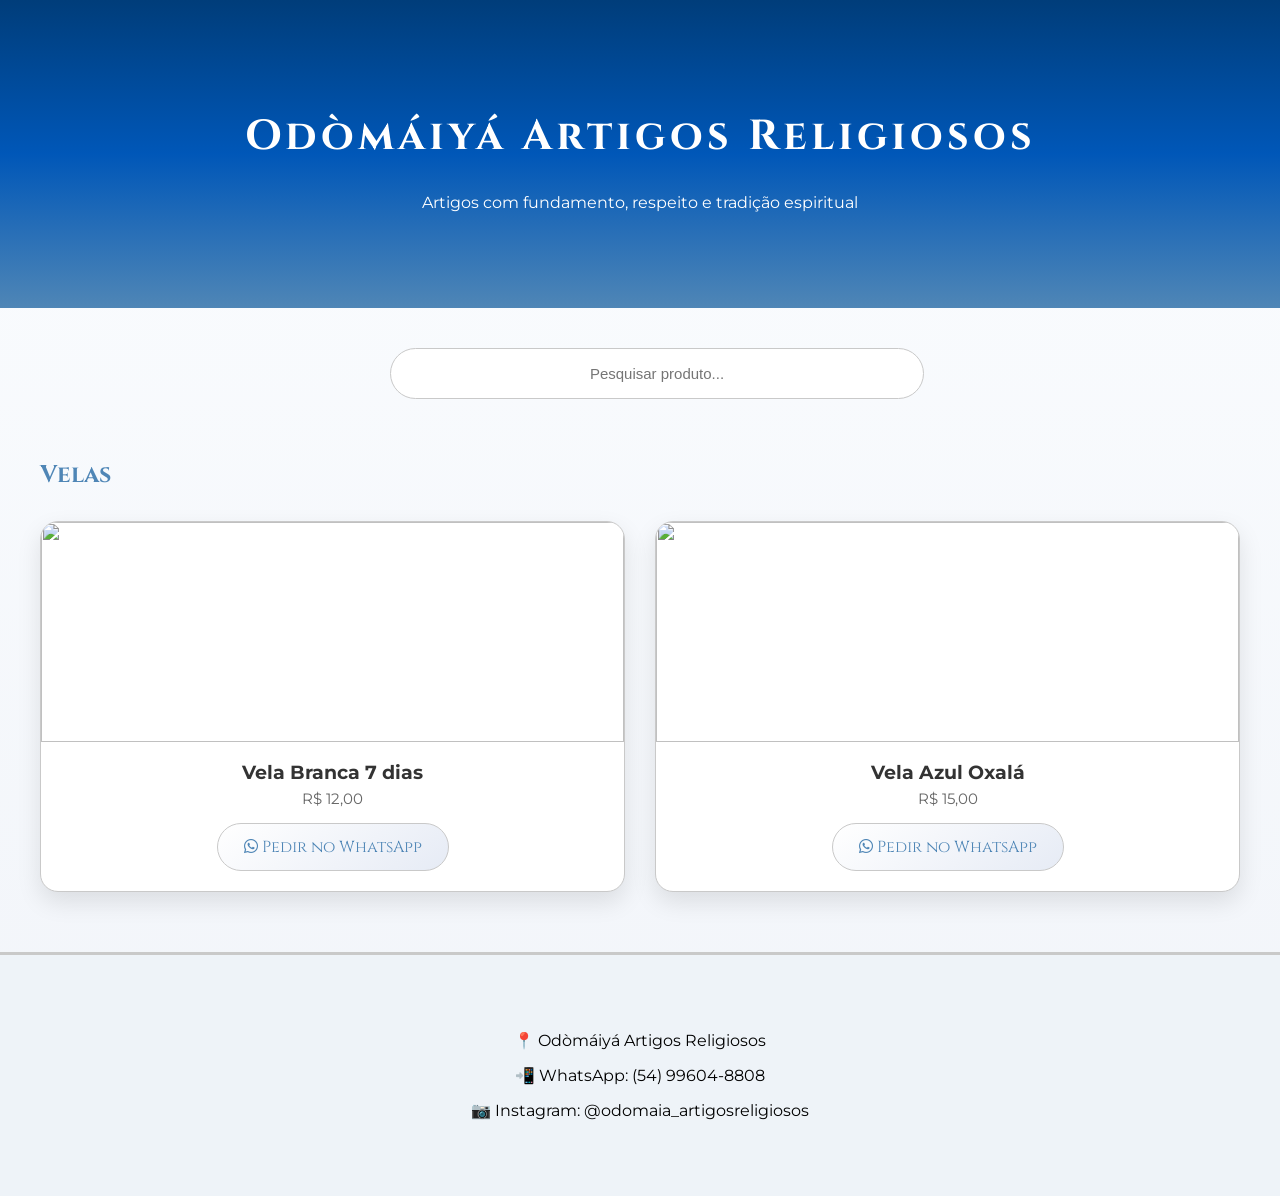
==== loja.html @ 16936fca "Create loja.html" ====
<!DOCTYPE html>
<html lang="pt-BR">
<head>
<meta charset="UTF-8">
<title>Odòmáiyá Artigos Religiosos</title>
<meta name="viewport" content="width=device-width, initial-scale=1.0">

<link href="https://fonts.googleapis.com/css2?family=Cinzel:wght@600;800&family=Montserrat:wght@300;400&display=swap" rel="stylesheet">
<link rel="stylesheet" href="https://cdnjs.cloudflare.com/ajax/libs/font-awesome/6.5.0/css/all.min.css">

<style>
:root{
--azul-bic:#0057b8;
--azul:#4f86b6;
--prata:#c9c9c9;
}

body{
margin:0;
font-family:'Montserrat',sans-serif;
background:linear-gradient(180deg,#fbfdff,#f1f4f9);
}

.topo{
background:linear-gradient(180deg,#003d7a,#0057b8,#4f86b6);
color:#fff;
text-align:center;
padding:80px 20px;
}

.topo h1{
font-family:'Cinzel',serif;
letter-spacing:4px;
font-size:42px;
}

.busca{
max-width:500px;
margin:40px auto;
padding:0 20px;
}

.busca input{
width:100%;
padding:16px;
border-radius:40px;
border:1px solid var(--prata);
text-align:center;
font-size:15px;
color:var(--azul);
}

.categoria{
max-width:1200px;
margin:60px auto;
padding:0 20px;
}

.categoria h2{
font-family:'Cinzel',serif;
color:var(--azul);
margin-bottom:30px;
}

.grid{
display:grid;
grid-template-columns:repeat(auto-fit,minmax(250px,1fr));
gap:30px;
}

.produto{
background:#fff;
border:1px solid var(--prata);
box-shadow:0 10px 25px rgba(0,0,0,.1);
border-radius:18px;
overflow:hidden;
text-align:center;
padding-bottom:20px;
}

.produto img{
width:100%;
height:220px;
object-fit:cover;
}

.produto h3{
margin:15px 10px 5px;
color:#333;
}

.produto span{
color:#666;
font-size:15px;
}

.produto a{
display:inline-block;
margin-top:15px;
padding:12px 26px;
border-radius:40px;
border:1px solid var(--prata);
background:linear-gradient(145deg,#fff,#e6ebf5);
color:var(--azul);
text-decoration:none;
font-family:'Cinzel',serif;
transition:.3s;
}

.produto a:hover{
background:linear-gradient(135deg,var(--azul-bic),var(--azul));
color:#fff;
}

.rodape{
text-align:center;
padding:60px 20px;
background:#eef3f8;
border-top:3px solid var(--prata);
}
</style>
</head>
<body>

<div class="topo">
<h1>Odòmáiyá Artigos Religiosos</h1>
<p>Artigos com fundamento, respeito e tradição espiritual</p>
</div>

<div class="busca">
<input type="text" id="busca" placeholder="Pesquisar produto..." onkeyup="filtrar()">
</div>

<!-- CATEGORIA -->
<div class="categoria">
<h2>Velas</h2>
<div class="grid">

<div class="produto">
<img src="vela.jpg">
<h3>Vela Branca 7 dias</h3>
<span>R$ 12,00</span><br>
<a href="https://wa.me/5554996048808?text=Olá,%20quero%20comprar%20a%20Vela%20Branca%207%20dias" target="_blank">
<i class="fab fa-whatsapp"></i> Pedir no WhatsApp
</a>
</div>

<div class="produto">
<img src="vela2.jpg">
<h3>Vela Azul Oxalá</h3>
<span>R$ 15,00</span><br>
<a href="https://wa.me/5554996048808?text=Olá,%20quero%20comprar%20a%20Vela%20Azul%20de%20Oxalá" target="_blank">
<i class="fab fa-whatsapp"></i> Pedir no WhatsApp
</a>
</div>

</div>
</div>

<!-- RODAPÉ -->
<div class="rodape">
<p>📍 Odòmáiyá Artigos Religiosos</p>
<p>📲 WhatsApp: (54) 99604-8808</p>
<p>📷 Instagram: @odomaia_artigosreligiosos</p>
</div>

<script>
function filtrar(){
let termo = document.getElementById("busca").value.toLowerCase();
document.querySelectorAll(".produto").forEach(prod=>{
prod.style.display = prod.innerText.toLowerCase().includes(termo) ? "block" : "none";
});
}
</script>

</body>
</html>
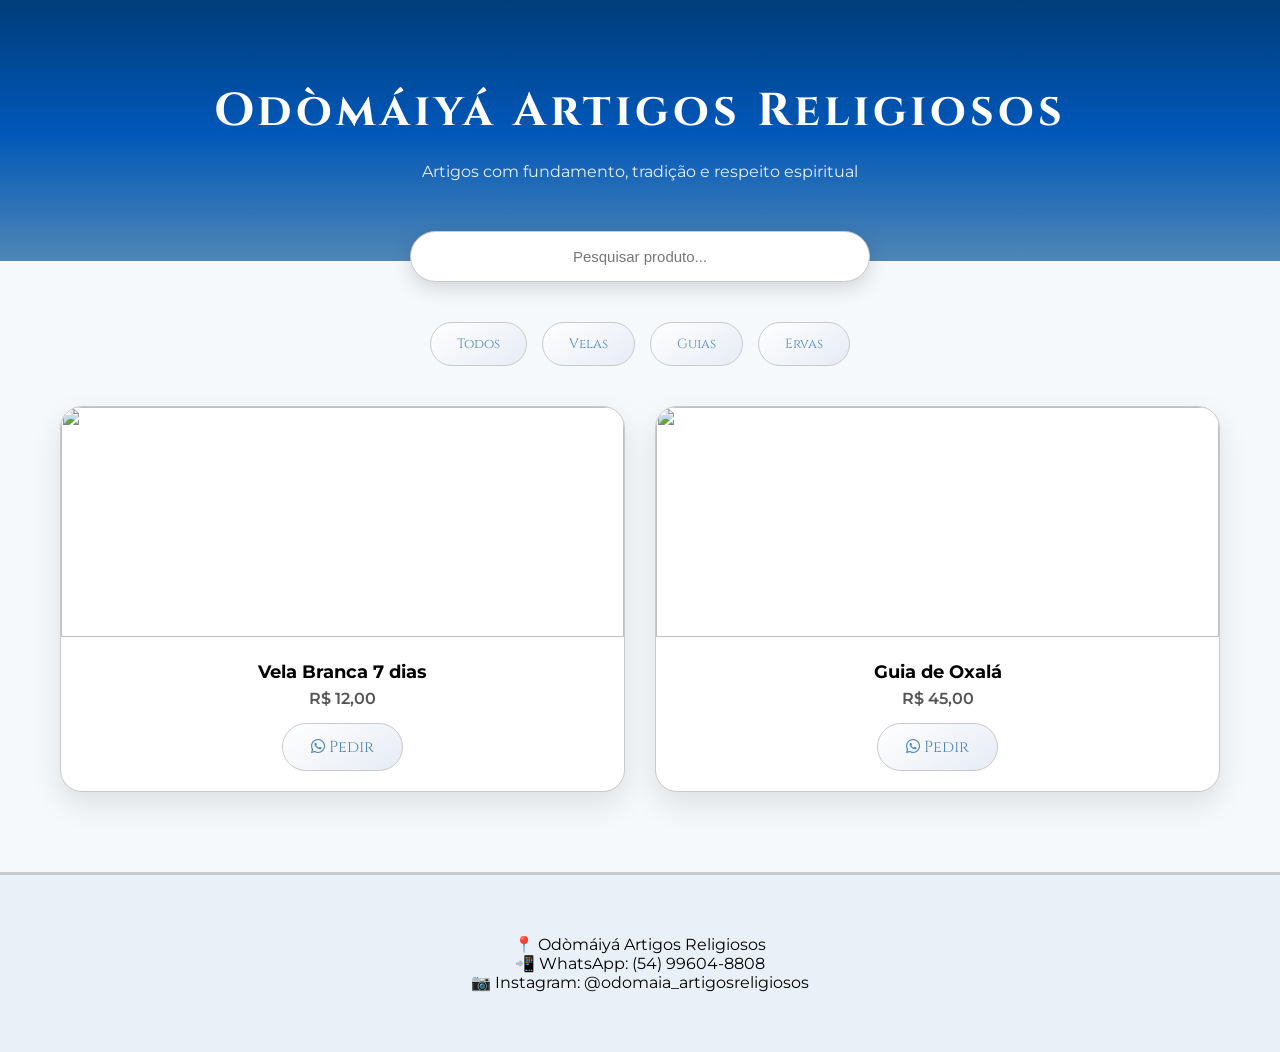
==== commit eb03487b: "Update loja.html" ====
--- a/loja.html
+++ b/loja.html
@@ -5,7 +5,7 @@
 <title>Odòmáiyá Artigos Religiosos</title>
 <meta name="viewport" content="width=device-width, initial-scale=1.0">
 
-<link href="https://fonts.googleapis.com/css2?family=Cinzel:wght@600;800&family=Montserrat:wght@300;400&display=swap" rel="stylesheet">
+<link href="https://fonts.googleapis.com/css2?family=Cinzel:wght@600;800&family=Montserrat:wght@300;400;600&display=swap" rel="stylesheet">
 <link rel="stylesheet" href="https://cdnjs.cloudflare.com/ajax/libs/font-awesome/6.5.0/css/all.min.css">
 
 <style>
@@ -13,97 +13,136 @@
 --azul-bic:#0057b8;
 --azul:#4f86b6;
 --prata:#c9c9c9;
-}
+--fundo:#f6f9fc;
+}
+
+*{margin:0;padding:0;box-sizing:border-box}
 
 body{
-margin:0;
 font-family:'Montserrat',sans-serif;
-background:linear-gradient(180deg,#fbfdff,#f1f4f9);
-}
-
-.topo{
+background:var(--fundo);
+}
+
+/* TOPO */
+.header{
 background:linear-gradient(180deg,#003d7a,#0057b8,#4f86b6);
 color:#fff;
 text-align:center;
 padding:80px 20px;
 }
 
-.topo h1{
+.header h1{
 font-family:'Cinzel',serif;
+font-size:46px;
 letter-spacing:4px;
-font-size:42px;
-}
-
+}
+
+.header p{
+max-width:700px;
+margin:20px auto 0;
+opacity:.9;
+}
+
+/* BUSCA */
 .busca{
 max-width:500px;
-margin:40px auto;
+margin:-30px auto 40px;
 padding:0 20px;
 }
 
 .busca input{
 width:100%;
 padding:16px;
-border-radius:40px;
-border:1px solid var(--prata);
+border-radius:50px;
+border:1px solid var(--prata);
+box-shadow:0 6px 20px rgba(0,0,0,.15);
 text-align:center;
 font-size:15px;
 color:var(--azul);
 }
 
-.categoria{
+/* FILTROS */
+.filtros{
+display:flex;
+justify-content:center;
+gap:15px;
+flex-wrap:wrap;
+padding:0 20px 40px;
+}
+
+.filtros button{
+padding:12px 26px;
+border-radius:50px;
+border:1px solid var(--prata);
+background:linear-gradient(145deg,#fff,#e6ebf5);
+font-family:'Cinzel',serif;
+cursor:pointer;
+color:var(--azul);
+transition:.3s;
+}
+
+.filtros button:hover{
+background:linear-gradient(135deg,var(--azul-bic),var(--azul));
+color:#fff;
+}
+
+/* PRODUTOS */
+.container{
 max-width:1200px;
-margin:60px auto;
-padding:0 20px;
-}
-
-.categoria h2{
-font-family:'Cinzel',serif;
-color:var(--azul);
-margin-bottom:30px;
+margin:0 auto;
+padding:0 20px 80px;
 }
 
 .grid{
 display:grid;
-grid-template-columns:repeat(auto-fit,minmax(250px,1fr));
+grid-template-columns:repeat(auto-fit,minmax(260px,1fr));
 gap:30px;
 }
 
 .produto{
 background:#fff;
 border:1px solid var(--prata);
-box-shadow:0 10px 25px rgba(0,0,0,.1);
-border-radius:18px;
+border-radius:22px;
 overflow:hidden;
-text-align:center;
-padding-bottom:20px;
+box-shadow:0 12px 30px rgba(0,0,0,.1);
+transition:.3s;
+}
+
+.produto:hover{
+transform:translateY(-6px);
 }
 
 .produto img{
 width:100%;
-height:220px;
+height:230px;
 object-fit:cover;
 }
 
+.produto .info{
+padding:20px;
+text-align:center;
+}
+
 .produto h3{
-margin:15px 10px 5px;
-color:#333;
+font-size:18px;
+margin-bottom:6px;
 }
 
 .produto span{
-color:#666;
-font-size:15px;
+color:#555;
+font-weight:600;
 }
 
 .produto a{
 display:inline-block;
 margin-top:15px;
-padding:12px 26px;
+padding:12px 28px;
 border-radius:40px;
 border:1px solid var(--prata);
 background:linear-gradient(145deg,#fff,#e6ebf5);
+font-family:'Cinzel',serif;
 color:var(--azul);
 text-decoration:none;
-font-family:'Cinzel',serif;
 transition:.3s;
 }
 
@@ -112,53 +151,63 @@
 color:#fff;
 }
 
-.rodape{
-text-align:center;
+/* RODAPÉ */
+.footer{
+background:#eaf0f7;
 padding:60px 20px;
-background:#eef3f8;
+text-align:center;
 border-top:3px solid var(--prata);
 }
 </style>
 </head>
 <body>
 
-<div class="topo">
+<div class="header">
 <h1>Odòmáiyá Artigos Religiosos</h1>
-<p>Artigos com fundamento, respeito e tradição espiritual</p>
+<p>Artigos com fundamento, tradição e respeito espiritual</p>
 </div>
 
 <div class="busca">
 <input type="text" id="busca" placeholder="Pesquisar produto..." onkeyup="filtrar()">
 </div>
 
-<!-- CATEGORIA -->
-<div class="categoria">
-<h2>Velas</h2>
+<div class="filtros">
+<button onclick="filtrarCategoria('todos')">Todos</button>
+<button onclick="filtrarCategoria('vela')">Velas</button>
+<button onclick="filtrarCategoria('guia')">Guias</button>
+<button onclick="filtrarCategoria('erva')">Ervas</button>
+</div>
+
+<div class="container">
 <div class="grid">
 
-<div class="produto">
+<!-- PRODUTO -->
+<div class="produto vela">
 <img src="vela.jpg">
+<div class="info">
 <h3>Vela Branca 7 dias</h3>
 <span>R$ 12,00</span><br>
-<a href="https://wa.me/5554996048808?text=Olá,%20quero%20comprar%20a%20Vela%20Branca%207%20dias" target="_blank">
-<i class="fab fa-whatsapp"></i> Pedir no WhatsApp
+<a href="https://wa.me/5554996048808?text=Olá,%20quero%20comprar%20Vela%20Branca%207%20dias" target="_blank">
+<i class="fab fa-whatsapp"></i> Pedir
 </a>
 </div>
-
-<div class="produto">
-<img src="vela2.jpg">
-<h3>Vela Azul Oxalá</h3>
-<span>R$ 15,00</span><br>
-<a href="https://wa.me/5554996048808?text=Olá,%20quero%20comprar%20a%20Vela%20Azul%20de%20Oxalá" target="_blank">
-<i class="fab fa-whatsapp"></i> Pedir no WhatsApp
+</div>
+
+<div class="produto guia">
+<img src="guia.jpg">
+<div class="info">
+<h3>Guia de Oxalá</h3>
+<span>R$ 45,00</span><br>
+<a href="https://wa.me/5554996048808?text=Olá,%20quero%20comprar%20Guia%20de%20Oxalá" target="_blank">
+<i class="fab fa-whatsapp"></i> Pedir
 </a>
 </div>
-
-</div>
-</div>
-
-<!-- RODAPÉ -->
-<div class="rodape">
+</div>
+
+</div>
+</div>
+
+<div class="footer">
 <p>📍 Odòmáiyá Artigos Religiosos</p>
 <p>📲 WhatsApp: (54) 99604-8808</p>
 <p>📷 Instagram: @odomaia_artigosreligiosos</p>
@@ -167,8 +216,18 @@
 <script>
 function filtrar(){
 let termo = document.getElementById("busca").value.toLowerCase();
-document.querySelectorAll(".produto").forEach(prod=>{
-prod.style.display = prod.innerText.toLowerCase().includes(termo) ? "block" : "none";
+document.querySelectorAll(".produto").forEach(p=>{
+p.style.display = p.innerText.toLowerCase().includes(termo) ? "block" : "none";
+});
+}
+
+function filtrarCategoria(cat){
+document.querySelectorAll(".produto").forEach(p=>{
+if(cat=="todos"){
+p.style.display="block";
+}else{
+p.style.display = p.classList.contains(cat) ? "block" : "none";
+}
 });
 }
 </script>
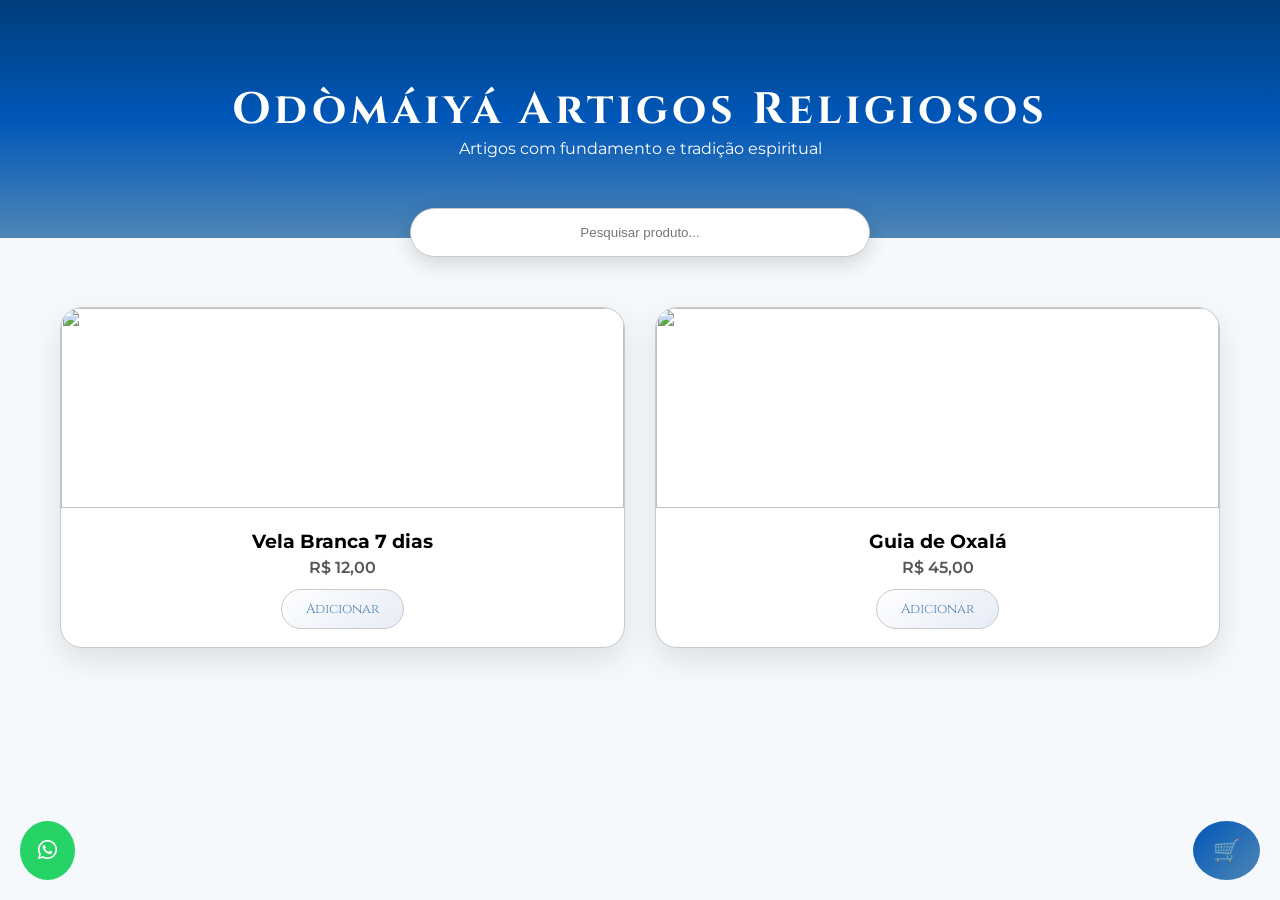
==== commit a0c5ee61: "Update loja.html" ====
--- a/loja.html
+++ b/loja.html
@@ -3,6 +3,10 @@
 <head>
 <meta charset="UTF-8">
 <title>Odòmáiyá Artigos Religiosos</title>
+
+<meta name="description" content="Odòmáiyá Artigos Religiosos – Loja de artigos espirituais com fundamento, tradição e respeito.">
+<meta name="keywords" content="artigos religiosos, umbanda, velas, guias, ervas, loja espiritual">
+<meta name="author" content="Odòmáiyá">
 <meta name="viewport" content="width=device-width, initial-scale=1.0">
 
 <link href="https://fonts.googleapis.com/css2?family=Cinzel:wght@600;800&family=Montserrat:wght@300;400;600&display=swap" rel="stylesheet">
@@ -33,20 +37,14 @@
 
 .header h1{
 font-family:'Cinzel',serif;
-font-size:46px;
+font-size:44px;
 letter-spacing:4px;
-}
-
-.header p{
-max-width:700px;
-margin:20px auto 0;
-opacity:.9;
 }
 
 /* BUSCA */
 .busca{
 max-width:500px;
-margin:-30px auto 40px;
+margin:-30px auto 30px;
 padding:0 20px;
 }
 
@@ -57,40 +55,27 @@
 border:1px solid var(--prata);
 box-shadow:0 6px 20px rgba(0,0,0,.15);
 text-align:center;
-font-size:15px;
 color:var(--azul);
 }
 
-/* FILTROS */
-.filtros{
-display:flex;
-justify-content:center;
-gap:15px;
-flex-wrap:wrap;
-padding:0 20px 40px;
-}
-
-.filtros button{
-padding:12px 26px;
-border-radius:50px;
-border:1px solid var(--prata);
-background:linear-gradient(145deg,#fff,#e6ebf5);
+/* DESTAQUES */
+.destaques{
+max-width:1200px;
+margin:40px auto;
+padding:0 20px;
+}
+
+.destaques h2{
 font-family:'Cinzel',serif;
-cursor:pointer;
 color:var(--azul);
-transition:.3s;
-}
-
-.filtros button:hover{
-background:linear-gradient(135deg,var(--azul-bic),var(--azul));
-color:#fff;
-}
-
-/* PRODUTOS */
+margin-bottom:20px;
+}
+
+/* GRID */
 .container{
 max-width:1200px;
-margin:0 auto;
-padding:0 20px 80px;
+margin:auto;
+padding:20px;
 }
 
 .grid{
@@ -103,60 +88,88 @@
 background:#fff;
 border:1px solid var(--prata);
 border-radius:22px;
+box-shadow:0 12px 30px rgba(0,0,0,.1);
 overflow:hidden;
-box-shadow:0 12px 30px rgba(0,0,0,.1);
-transition:.3s;
-}
-
-.produto:hover{
-transform:translateY(-6px);
 }
 
 .produto img{
 width:100%;
-height:230px;
+height:200px;
 object-fit:cover;
-}
-
-.produto .info{
-padding:20px;
+cursor:pointer;
+}
+
+.info{
+padding:18px;
 text-align:center;
 }
 
-.produto h3{
-font-size:18px;
-margin-bottom:6px;
-}
-
-.produto span{
-color:#555;
-font-weight:600;
-}
-
-.produto a{
-display:inline-block;
-margin-top:15px;
-padding:12px 28px;
+.info h3{margin-bottom:5px}
+
+.info span{font-weight:600;color:#555}
+
+.info button{
+margin-top:12px;
+padding:10px 24px;
 border-radius:40px;
 border:1px solid var(--prata);
 background:linear-gradient(145deg,#fff,#e6ebf5);
 font-family:'Cinzel',serif;
 color:var(--azul);
-text-decoration:none;
-transition:.3s;
-}
-
-.produto a:hover{
+cursor:pointer;
+}
+
+/* MODAL PRODUTO */
+.modal{
+position:fixed;
+top:0;left:0;
+width:100%;
+height:100%;
+background:rgba(0,0,0,.7);
+display:none;
+justify-content:center;
+align-items:center;
+z-index:999;
+}
+
+.modal-content{
+background:#fff;
+padding:25px;
+border-radius:20px;
+max-width:500px;
+width:90%;
+}
+
+.modal img{
+width:100%;
+border-radius:14px;
+}
+
+/* CARRINHO */
+.carrinho{
+position:fixed;
+bottom:20px;
+right:20px;
 background:linear-gradient(135deg,var(--azul-bic),var(--azul));
 color:#fff;
-}
-
-/* RODAPÉ */
-.footer{
-background:#eaf0f7;
-padding:60px 20px;
-text-align:center;
-border-top:3px solid var(--prata);
+padding:16px 20px;
+border-radius:50%;
+cursor:pointer;
+font-size:22px;
+z-index:999;
+}
+
+/* BOTÃO WHATS FLUTUANTE */
+.whatsapp{
+position:fixed;
+bottom:20px;
+left:20px;
+background:#25d366;
+color:#fff;
+padding:16px 18px;
+border-radius:50%;
+font-size:22px;
+text-decoration:none;
 }
 </style>
 </head>
@@ -164,70 +177,81 @@
 
 <div class="header">
 <h1>Odòmáiyá Artigos Religiosos</h1>
-<p>Artigos com fundamento, tradição e respeito espiritual</p>
+<p>Artigos com fundamento e tradição espiritual</p>
 </div>
 
 <div class="busca">
 <input type="text" id="busca" placeholder="Pesquisar produto..." onkeyup="filtrar()">
 </div>
 
-<div class="filtros">
-<button onclick="filtrarCategoria('todos')">Todos</button>
-<button onclick="filtrarCategoria('vela')">Velas</button>
-<button onclick="filtrarCategoria('guia')">Guias</button>
-<button onclick="filtrarCategoria('erva')">Ervas</button>
-</div>
-
 <div class="container">
-<div class="grid">
-
-<!-- PRODUTO -->
-<div class="produto vela">
-<img src="vela.jpg">
+<div class="grid" id="lista">
+
+<div class="produto">
+<img src="vela.jpg" onclick="abrir('Vela Branca 7 dias','vela.jpg','Vela tradicional de firmeza espiritual.')">
 <div class="info">
 <h3>Vela Branca 7 dias</h3>
 <span>R$ 12,00</span><br>
-<a href="https://wa.me/5554996048808?text=Olá,%20quero%20comprar%20Vela%20Branca%207%20dias" target="_blank">
-<i class="fab fa-whatsapp"></i> Pedir
-</a>
-</div>
-</div>
-
-<div class="produto guia">
-<img src="guia.jpg">
+<button onclick="addCarrinho('Vela Branca 7 dias',12)">Adicionar</button>
+</div>
+</div>
+
+<div class="produto">
+<img src="guia.jpg" onclick="abrir('Guia de Oxalá','guia.jpg','Guia consagrada para firmeza espiritual.')">
 <div class="info">
 <h3>Guia de Oxalá</h3>
 <span>R$ 45,00</span><br>
-<a href="https://wa.me/5554996048808?text=Olá,%20quero%20comprar%20Guia%20de%20Oxalá" target="_blank">
-<i class="fab fa-whatsapp"></i> Pedir
+<button onclick="addCarrinho('Guia de Oxalá',45)">Adicionar</button>
+</div>
+</div>
+
+</div>
+</div>
+
+<!-- MODAL -->
+<div class="modal" id="modal" onclick="fechar()">
+<div class="modal-content">
+<h2 id="mtitulo"></h2>
+<img id="mimg">
+<p id="mdesc"></p>
+</div>
+</div>
+
+<!-- CARRINHO -->
+<div class="carrinho" onclick="enviar()">🛒</div>
+
+<!-- WHATS FLUTUANTE -->
+<a href="https://wa.me/5554996048808" class="whatsapp" target="_blank">
+<i class="fab fa-whatsapp"></i>
 </a>
-</div>
-</div>
-
-</div>
-</div>
-
-<div class="footer">
-<p>📍 Odòmáiyá Artigos Religiosos</p>
-<p>📲 WhatsApp: (54) 99604-8808</p>
-<p>📷 Instagram: @odomaia_artigosreligiosos</p>
-</div>
 
 <script>
+let carrinho = [];
+
+function addCarrinho(nome,preco){
+carrinho.push({nome,preco});
+alert("Adicionado ao pedido!");
+}
+
+function enviar(){
+if(carrinho.length==0){alert("Carrinho vazio");return;}
+let msg="Olá, gostaria de pedir:%0A";
+carrinho.forEach(p=>msg+=`- ${p.nome} (R$${p.preco})%0A`);
+window.open("https://wa.me/5554996048808?text="+msg);
+}
+
+function abrir(t,img,d){
+document.getElementById("modal").style.display="flex";
+mtitulo.innerText=t;
+mimg.src=img;
+mdesc.innerText=d;
+}
+function fechar(){modal.style.display="none"}
+
 function filtrar(){
-let termo = document.getElementById("busca").value.toLowerCase();
+let termo=busca.value.toLowerCase();
 document.querySelectorAll(".produto").forEach(p=>{
-p.style.display = p.innerText.toLowerCase().includes(termo) ? "block" : "none";
-});
-}
-
-function filtrarCategoria(cat){
-document.querySelectorAll(".produto").forEach(p=>{
-if(cat=="todos"){
-p.style.display="block";
-}else{
-p.style.display = p.classList.contains(cat) ? "block" : "none";
-}
+p.style.display = p.innerText.toLowerCase().includes(termo) ? "block":"none";
 });
 }
 </script>
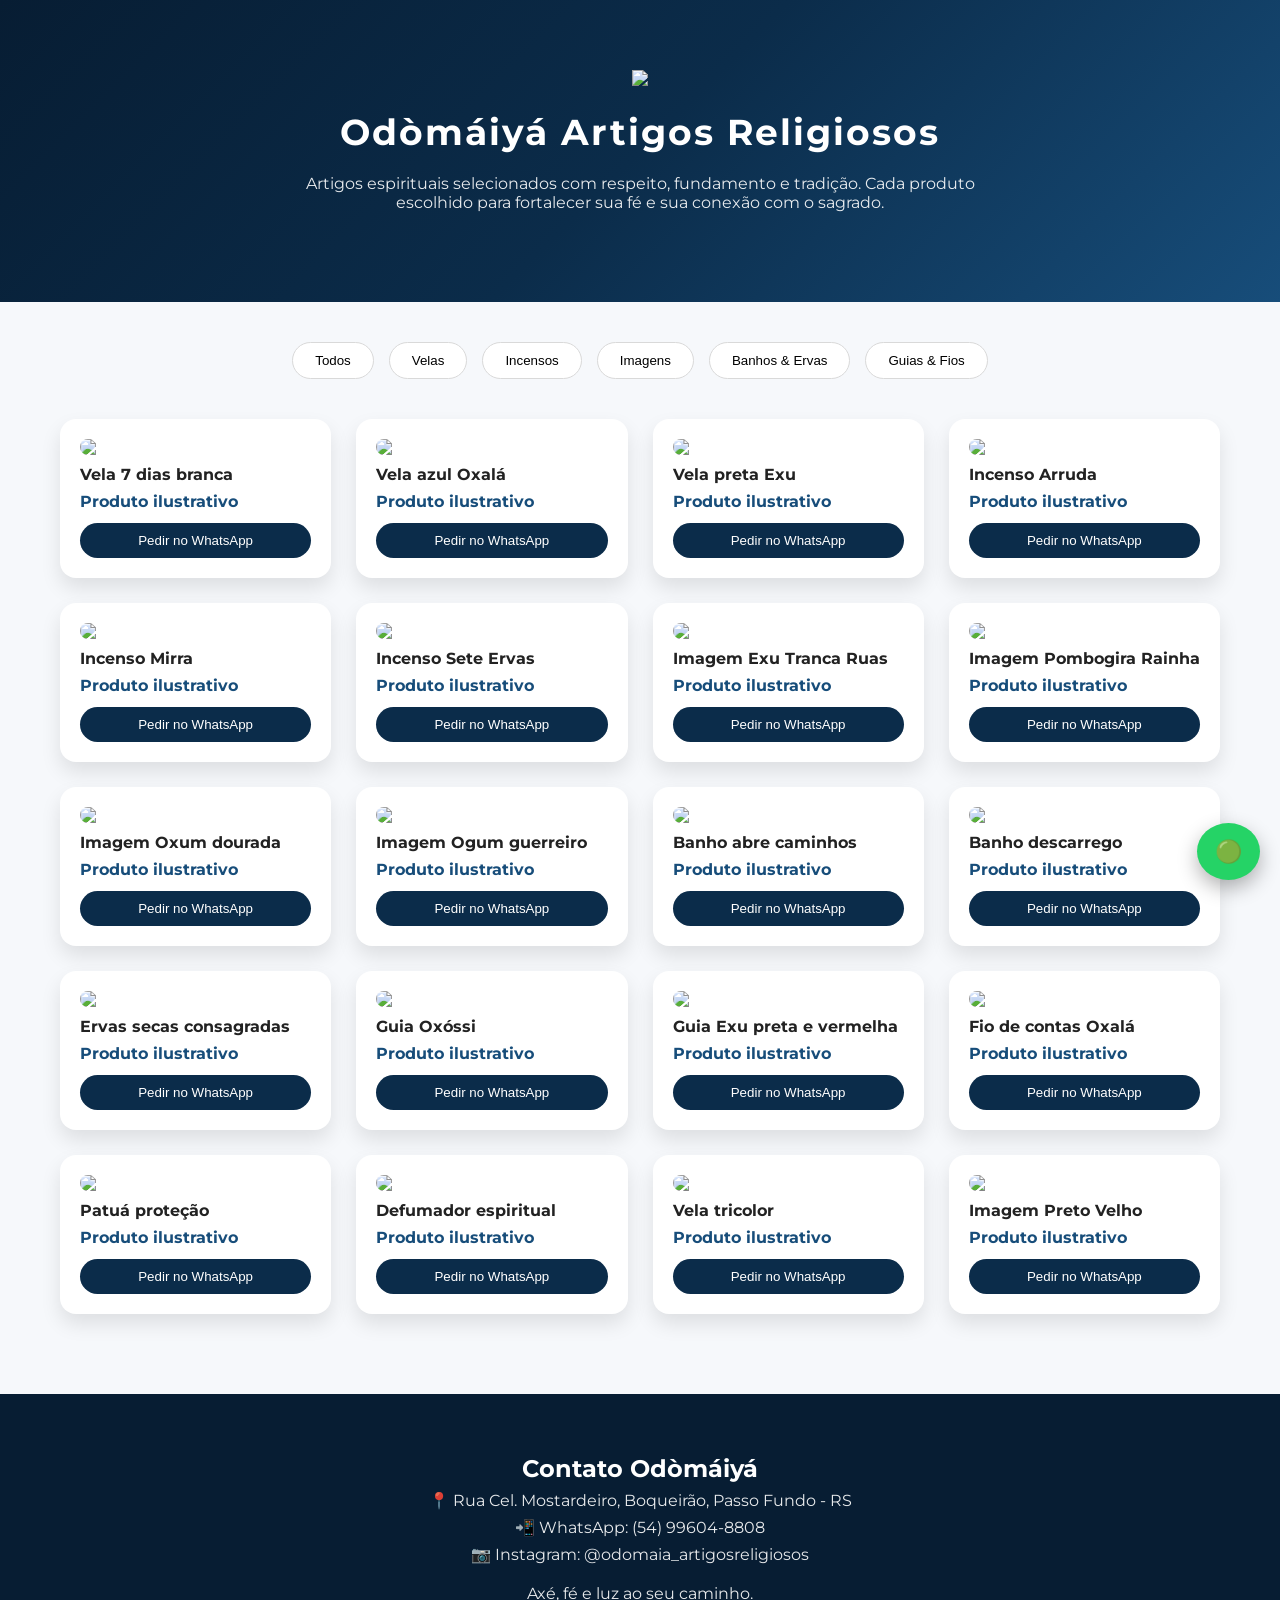
==== commit 005a9a35: "Update loja.html" ====
--- a/loja.html
+++ b/loja.html
@@ -3,257 +3,227 @@
 <head>
 <meta charset="UTF-8">
 <title>Odòmáiyá Artigos Religiosos</title>
-
-<meta name="description" content="Odòmáiyá Artigos Religiosos – Loja de artigos espirituais com fundamento, tradição e respeito.">
-<meta name="keywords" content="artigos religiosos, umbanda, velas, guias, ervas, loja espiritual">
-<meta name="author" content="Odòmáiyá">
 <meta name="viewport" content="width=device-width, initial-scale=1.0">
 
-<link href="https://fonts.googleapis.com/css2?family=Cinzel:wght@600;800&family=Montserrat:wght@300;400;600&display=swap" rel="stylesheet">
-<link rel="stylesheet" href="https://cdnjs.cloudflare.com/ajax/libs/font-awesome/6.5.0/css/all.min.css">
+<link href="https://fonts.googleapis.com/css2?family=Montserrat:wght@300;400;600&display=swap" rel="stylesheet">
 
 <style>
 :root{
---azul-bic:#0057b8;
---azul:#4f86b6;
---prata:#c9c9c9;
---fundo:#f6f9fc;
+--azul:#0b2c4a;
+--azul-claro:#174d7a;
+--prata:#d9d9d9;
+--fundo:#f6f8fb;
 }
 
 *{margin:0;padding:0;box-sizing:border-box}
 
 body{
-font-family:'Montserrat',sans-serif;
+font-family:Montserrat,sans-serif;
 background:var(--fundo);
-}
-
-/* TOPO */
-.header{
-background:linear-gradient(180deg,#003d7a,#0057b8,#4f86b6);
-color:#fff;
+color:#222;
+}
+
+header{
+background:linear-gradient(135deg,#071d33,#0b2c4a,#174d7a);
+color:white;
 text-align:center;
-padding:80px 20px;
-}
-
-.header h1{
-font-family:'Cinzel',serif;
-font-size:44px;
-letter-spacing:4px;
-}
-
-/* BUSCA */
-.busca{
-max-width:500px;
-margin:-30px auto 30px;
+padding:70px 20px;
+}
+
+header img{
+max-width:140px;
+margin-bottom:20px;
+}
+
+header h1{
+font-size:36px;
+letter-spacing:2px;
+}
+
+header p{
+max-width:700px;
+margin:20px auto;
+opacity:.9;
+}
+
+.categorias{
+display:flex;
+gap:15px;
+justify-content:center;
+flex-wrap:wrap;
+margin:40px 20px;
+}
+
+.categorias button{
+padding:10px 22px;
+border:none;
+border-radius:30px;
+background:white;
+border:1px solid var(--prata);
+cursor:pointer;
+transition:.3s;
+}
+
+.categorias button:hover{
+background:var(--azul-claro);
+color:white;
+}
+
+.produtos{
+display:grid;
+grid-template-columns:repeat(auto-fit,minmax(240px,1fr));
+gap:25px;
+max-width:1200px;
+margin:0 auto 80px;
 padding:0 20px;
 }
 
-.busca input{
-width:100%;
-padding:16px;
-border-radius:50px;
-border:1px solid var(--prata);
-box-shadow:0 6px 20px rgba(0,0,0,.15);
-text-align:center;
-color:var(--azul);
-}
-
-/* DESTAQUES */
-.destaques{
-max-width:1200px;
-margin:40px auto;
-padding:0 20px;
-}
-
-.destaques h2{
-font-family:'Cinzel',serif;
-color:var(--azul);
-margin-bottom:20px;
-}
-
-/* GRID */
-.container{
-max-width:1200px;
-margin:auto;
+.produto{
+background:white;
+border-radius:16px;
+box-shadow:0 10px 20px rgba(0,0,0,.1);
 padding:20px;
-}
-
-.grid{
-display:grid;
-grid-template-columns:repeat(auto-fit,minmax(260px,1fr));
-gap:30px;
-}
-
-.produto{
-background:#fff;
-border:1px solid var(--prata);
-border-radius:22px;
-box-shadow:0 12px 30px rgba(0,0,0,.1);
-overflow:hidden;
+display:flex;
+flex-direction:column;
+justify-content:space-between;
 }
 
 .produto img{
 width:100%;
-height:200px;
-object-fit:cover;
+border-radius:12px;
+margin-bottom:10px;
+}
+
+.produto h3{
+font-size:16px;
+margin-bottom:8px;
+}
+
+.produto span{
+font-weight:bold;
+color:var(--azul-claro);
+margin-bottom:12px;
+display:block;
+}
+
+.produto button{
+padding:10px;
+border:none;
+border-radius:25px;
+background:var(--azul);
+color:white;
 cursor:pointer;
-}
-
-.info{
-padding:18px;
-text-align:center;
-}
-
-.info h3{margin-bottom:5px}
-
-.info span{font-weight:600;color:#555}
-
-.info button{
-margin-top:12px;
-padding:10px 24px;
-border-radius:40px;
-border:1px solid var(--prata);
-background:linear-gradient(145deg,#fff,#e6ebf5);
-font-family:'Cinzel',serif;
-color:var(--azul);
-cursor:pointer;
-}
-
-/* MODAL PRODUTO */
-.modal{
-position:fixed;
-top:0;left:0;
-width:100%;
-height:100%;
-background:rgba(0,0,0,.7);
-display:none;
-justify-content:center;
-align-items:center;
-z-index:999;
-}
-
-.modal-content{
-background:#fff;
-padding:25px;
-border-radius:20px;
-max-width:500px;
-width:90%;
-}
-
-.modal img{
-width:100%;
-border-radius:14px;
-}
-
-/* CARRINHO */
-.carrinho{
+transition:.3s;
+}
+
+.produto button:hover{
+background:#000;
+}
+
+.whatsapp-float{
 position:fixed;
 bottom:20px;
 right:20px;
-background:linear-gradient(135deg,var(--azul-bic),var(--azul));
-color:#fff;
-padding:16px 20px;
-border-radius:50%;
-cursor:pointer;
-font-size:22px;
-z-index:999;
-}
-
-/* BOTÃO WHATS FLUTUANTE */
-.whatsapp{
-position:fixed;
-bottom:20px;
-left:20px;
 background:#25d366;
-color:#fff;
-padding:16px 18px;
+color:white;
+padding:15px 18px;
 border-radius:50%;
 font-size:22px;
 text-decoration:none;
+box-shadow:0 8px 20px rgba(0,0,0,.3);
+}
+
+footer{
+background:#071d33;
+color:white;
+text-align:center;
+padding:60px 20px;
+}
+
+footer p{
+margin:8px 0;
+opacity:.9;
 }
 </style>
 </head>
 <body>
 
-<div class="header">
+<header>
+<img src="logo.png">
 <h1>Odòmáiyá Artigos Religiosos</h1>
-<p>Artigos com fundamento e tradição espiritual</p>
+<p>Artigos espirituais selecionados com respeito, fundamento e tradição.  
+Cada produto escolhido para fortalecer sua fé e sua conexão com o sagrado.</p>
+</header>
+
+<div class="categorias">
+<button onclick="filtrar('todos')">Todos</button>
+<button onclick="filtrar('velas')">Velas</button>
+<button onclick="filtrar('incensos')">Incensos</button>
+<button onclick="filtrar('imagens')">Imagens</button>
+<button onclick="filtrar('banhos')">Banhos & Ervas</button>
+<button onclick="filtrar('guias')">Guias & Fios</button>
 </div>
 
-<div class="busca">
-<input type="text" id="busca" placeholder="Pesquisar produto..." onkeyup="filtrar()">
-</div>
-
-<div class="container">
-<div class="grid" id="lista">
-
+<div class="produtos" id="produtos"></div>
+
+<footer>
+<h2>Contato Odòmáiyá</h2>
+<p>📍 Rua Cel. Mostardeiro, Boqueirão, Passo Fundo - RS</p>
+<p>📲 WhatsApp: (54) 99604-8808</p>
+<p>📷 Instagram: @odomaia_artigosreligiosos</p>
+<p style="margin-top:20px;">Axé, fé e luz ao seu caminho.</p>
+</footer>
+
+<a class="whatsapp-float" href="https://wa.me/5554996048808" target="_blank">🟢</a>
+
+<script>
+const produtos = [
+{nome:"Vela 7 dias branca",cat:"velas"},
+{nome:"Vela azul Oxalá",cat:"velas"},
+{nome:"Vela preta Exu",cat:"velas"},
+{nome:"Incenso Arruda",cat:"incensos"},
+{nome:"Incenso Mirra",cat:"incensos"},
+{nome:"Incenso Sete Ervas",cat:"incensos"},
+{nome:"Imagem Exu Tranca Ruas",cat:"imagens"},
+{nome:"Imagem Pombogira Rainha",cat:"imagens"},
+{nome:"Imagem Oxum dourada",cat:"imagens"},
+{nome:"Imagem Ogum guerreiro",cat:"imagens"},
+{nome:"Banho abre caminhos",cat:"banhos"},
+{nome:"Banho descarrego",cat:"banhos"},
+{nome:"Ervas secas consagradas",cat:"banhos"},
+{nome:"Guia Oxóssi",cat:"guias"},
+{nome:"Guia Exu preta e vermelha",cat:"guias"},
+{nome:"Fio de contas Oxalá",cat:"guias"},
+{nome:"Patuá proteção",cat:"guias"},
+{nome:"Defumador espiritual",cat:"incensos"},
+{nome:"Vela tricolor",cat:"velas"},
+{nome:"Imagem Preto Velho",cat:"imagens"},
+];
+
+function render(lista){
+const div = document.getElementById("produtos");
+div.innerHTML="";
+lista.forEach(p=>{
+div.innerHTML+=`
 <div class="produto">
-<img src="vela.jpg" onclick="abrir('Vela Branca 7 dias','vela.jpg','Vela tradicional de firmeza espiritual.')">
-<div class="info">
-<h3>Vela Branca 7 dias</h3>
-<span>R$ 12,00</span><br>
-<button onclick="addCarrinho('Vela Branca 7 dias',12)">Adicionar</button>
-</div>
-</div>
-
-<div class="produto">
-<img src="guia.jpg" onclick="abrir('Guia de Oxalá','guia.jpg','Guia consagrada para firmeza espiritual.')">
-<div class="info">
-<h3>Guia de Oxalá</h3>
-<span>R$ 45,00</span><br>
-<button onclick="addCarrinho('Guia de Oxalá',45)">Adicionar</button>
-</div>
-</div>
-
-</div>
-</div>
-
-<!-- MODAL -->
-<div class="modal" id="modal" onclick="fechar()">
-<div class="modal-content">
-<h2 id="mtitulo"></h2>
-<img id="mimg">
-<p id="mdesc"></p>
-</div>
-</div>
-
-<!-- CARRINHO -->
-<div class="carrinho" onclick="enviar()">🛒</div>
-
-<!-- WHATS FLUTUANTE -->
-<a href="https://wa.me/5554996048808" class="whatsapp" target="_blank">
-<i class="fab fa-whatsapp"></i>
-</a>
-
-<script>
-let carrinho = [];
-
-function addCarrinho(nome,preco){
-carrinho.push({nome,preco});
-alert("Adicionado ao pedido!");
-}
-
-function enviar(){
-if(carrinho.length==0){alert("Carrinho vazio");return;}
-let msg="Olá, gostaria de pedir:%0A";
-carrinho.forEach(p=>msg+=`- ${p.nome} (R$${p.preco})%0A`);
-window.open("https://wa.me/5554996048808?text="+msg);
-}
-
-function abrir(t,img,d){
-document.getElementById("modal").style.display="flex";
-mtitulo.innerText=t;
-mimg.src=img;
-mdesc.innerText=d;
-}
-function fechar(){modal.style.display="none"}
-
-function filtrar(){
-let termo=busca.value.toLowerCase();
-document.querySelectorAll(".produto").forEach(p=>{
-p.style.display = p.innerText.toLowerCase().includes(termo) ? "block":"none";
+<img src="https://via.placeholder.com/300x200.png?text=Odòmáiyá">
+<h3>${p.nome}</h3>
+<span>Produto ilustrativo</span>
+<button onclick="pedido('${p.nome}')">Pedir no WhatsApp</button>
+</div>`;
 });
 }
+
+function filtrar(cat){
+if(cat=="todos"){render(produtos)}
+else render(produtos.filter(p=>p.cat==cat));
+}
+
+function pedido(nome){
+window.open("https://wa.me/5554996048808?text=Olá! Tenho interesse no produto: "+nome);
+}
+
+render(produtos);
 </script>
 
 </body>
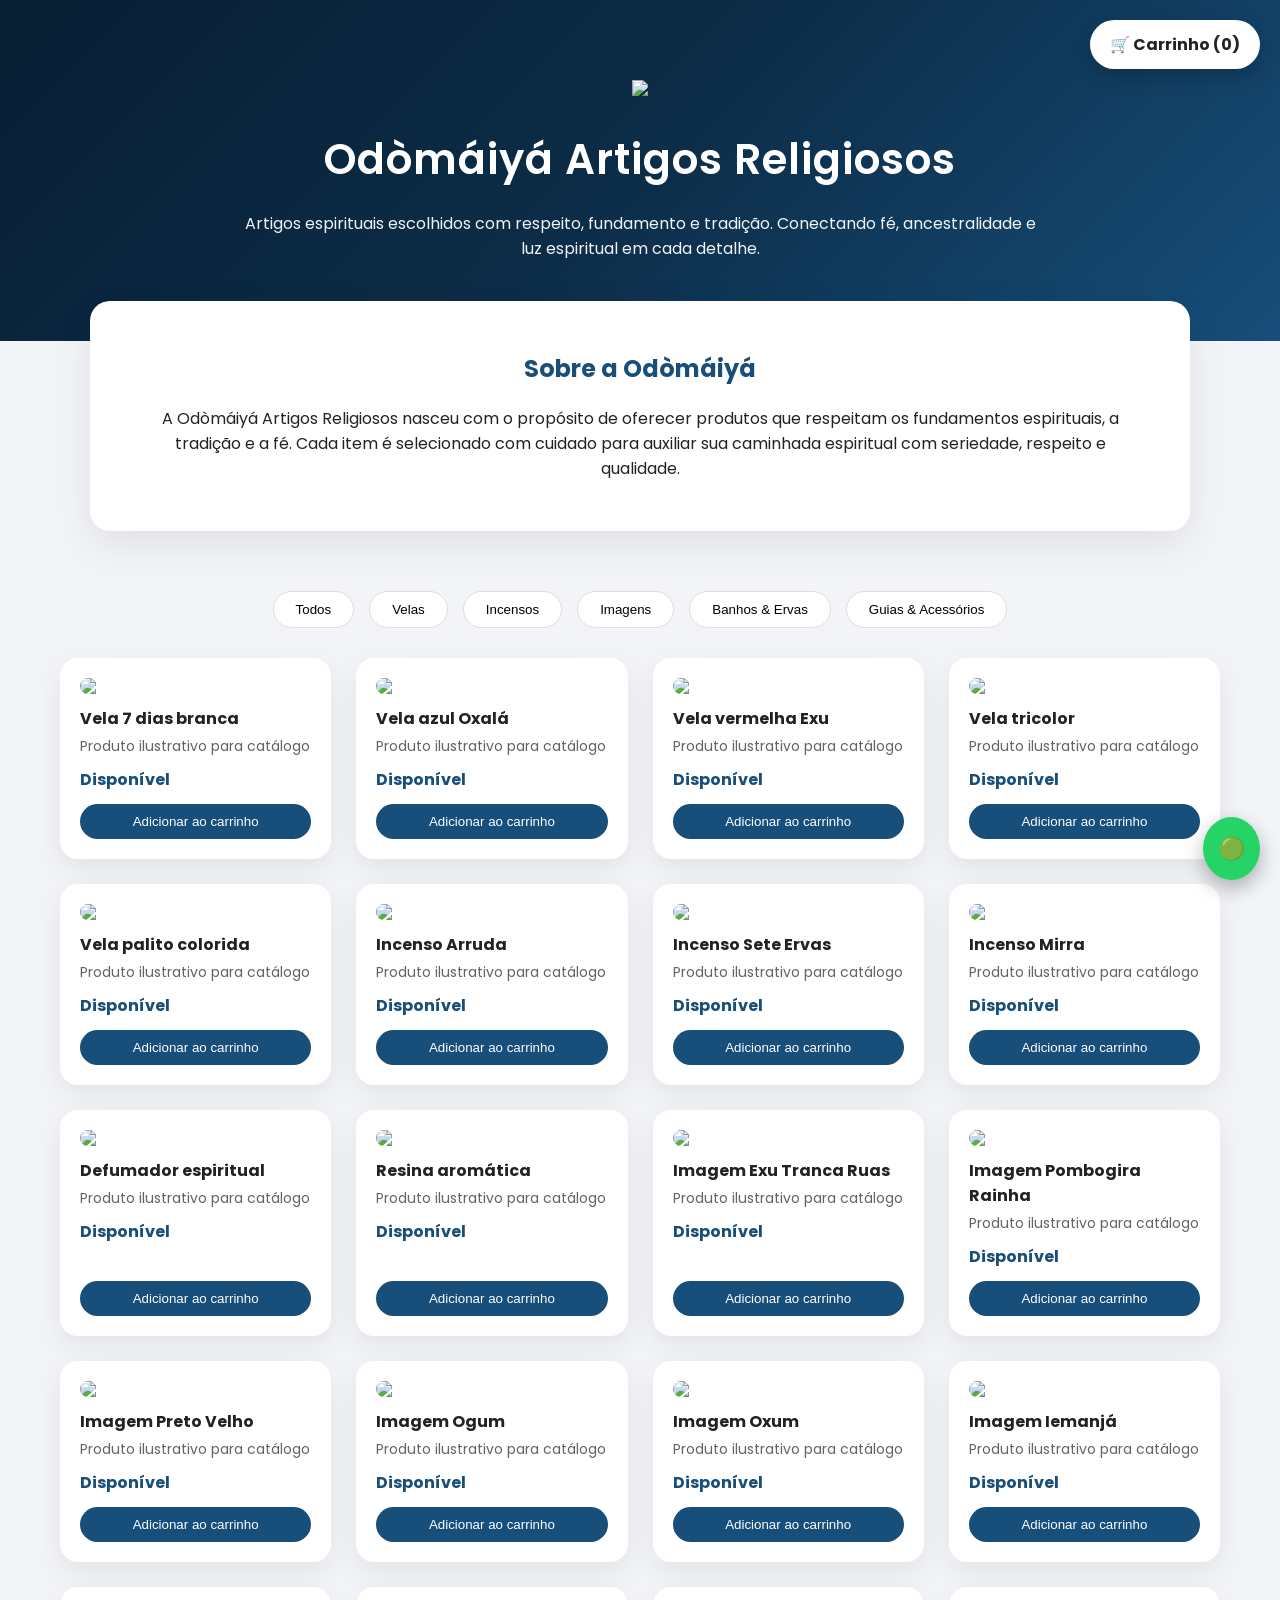
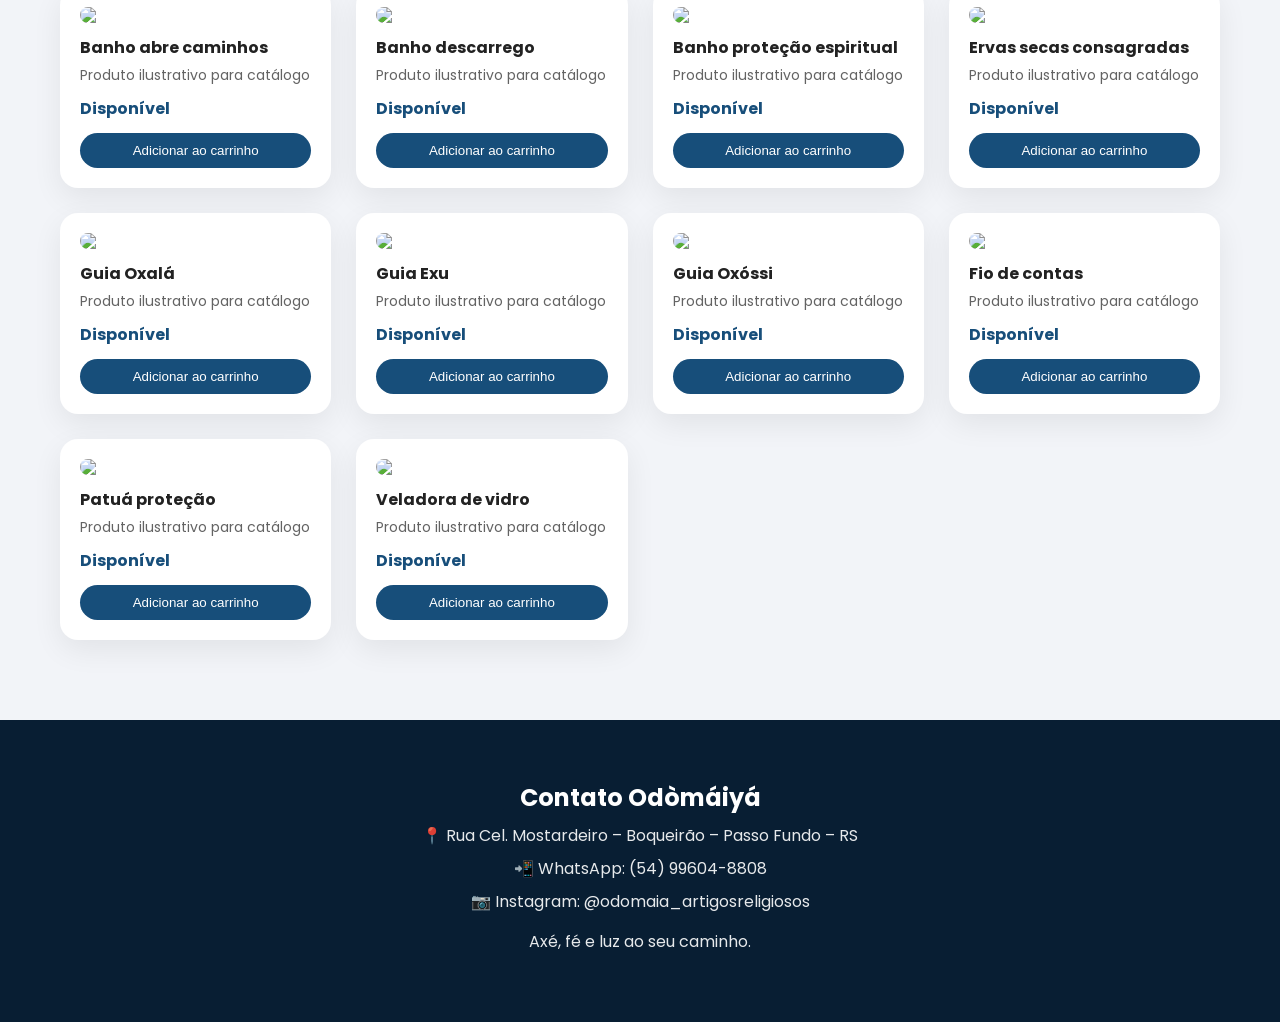
==== commit c2962758: "Update loja.html" ====
--- a/loja.html
+++ b/loja.html
@@ -4,137 +4,177 @@
 <meta charset="UTF-8">
 <title>Odòmáiyá Artigos Religiosos</title>
 <meta name="viewport" content="width=device-width, initial-scale=1.0">
-
-<link href="https://fonts.googleapis.com/css2?family=Montserrat:wght@300;400;600&display=swap" rel="stylesheet">
+<meta name="description" content="Odòmáiyá Artigos Religiosos – Loja de artigos espirituais com respeito, fundamento e tradição. Velas, incensos, imagens, guias, banhos e muito mais.">
+
+<link href="https://fonts.googleapis.com/css2?family=Poppins:wght@300;400;600&display=swap" rel="stylesheet">
 
 <style>
 :root{
---azul:#0b2c4a;
---azul-claro:#174d7a;
---prata:#d9d9d9;
---fundo:#f6f8fb;
+--azul-escuro:#0c2d48;
+--azul:#174e7a;
+--azul-claro:#2f74a8;
+--cinza:#f2f4f8;
+--branco:#ffffff;
 }
 
 *{margin:0;padding:0;box-sizing:border-box}
 
 body{
-font-family:Montserrat,sans-serif;
-background:var(--fundo);
+font-family:Poppins,sans-serif;
+background:var(--cinza);
 color:#222;
 }
 
+/* HEADER */
 header{
-background:linear-gradient(135deg,#071d33,#0b2c4a,#174d7a);
+background:linear-gradient(135deg,#081e33,#0c2d48,#174e7a);
 color:white;
 text-align:center;
-padding:70px 20px;
+padding:80px 20px;
 }
 
 header img{
 max-width:140px;
+margin-bottom:25px;
+}
+
+header h1{
+font-size:42px;
+font-weight:600;
+letter-spacing:1px;
+}
+
+header p{
+max-width:800px;
+margin:20px auto 0;
+opacity:.95;
+}
+
+/* SOBRE */
+.sobre{
+background:white;
+max-width:1100px;
+margin:-40px auto 60px;
+padding:50px;
+border-radius:20px;
+box-shadow:0 15px 40px rgba(0,0,0,.08);
+text-align:center;
+}
+
+.sobre h2{
+color:var(--azul);
 margin-bottom:20px;
 }
 
-header h1{
-font-size:36px;
-letter-spacing:2px;
-}
-
-header p{
-max-width:700px;
-margin:20px auto;
-opacity:.9;
-}
-
+/* CATEGORIAS */
 .categorias{
 display:flex;
+justify-content:center;
 gap:15px;
-justify-content:center;
 flex-wrap:wrap;
-margin:40px 20px;
+margin:30px 20px 10px;
 }
 
 .categorias button{
+background:white;
+border:1px solid #ddd;
 padding:10px 22px;
-border:none;
 border-radius:30px;
-background:white;
-border:1px solid var(--prata);
 cursor:pointer;
 transition:.3s;
 }
 
 .categorias button:hover{
-background:var(--azul-claro);
-color:white;
-}
-
+background:var(--azul);
+color:white;
+}
+
+/* PRODUTOS */
 .produtos{
+max-width:1200px;
+margin:30px auto 80px;
+padding:0 20px;
 display:grid;
 grid-template-columns:repeat(auto-fit,minmax(240px,1fr));
 gap:25px;
-max-width:1200px;
-margin:0 auto 80px;
-padding:0 20px;
 }
 
 .produto{
 background:white;
-border-radius:16px;
-box-shadow:0 10px 20px rgba(0,0,0,.1);
+border-radius:18px;
 padding:20px;
+box-shadow:0 10px 30px rgba(0,0,0,.07);
 display:flex;
 flex-direction:column;
-justify-content:space-between;
 }
 
 .produto img{
-width:100%;
-border-radius:12px;
-margin-bottom:10px;
+border-radius:14px;
+margin-bottom:12px;
 }
 
 .produto h3{
 font-size:16px;
-margin-bottom:8px;
+margin-bottom:5px;
+}
+
+.produto p{
+font-size:14px;
+opacity:.7;
+margin-bottom:10px;
 }
 
 .produto span{
 font-weight:bold;
-color:var(--azul-claro);
+color:var(--azul);
 margin-bottom:12px;
-display:block;
 }
 
 .produto button{
+margin-top:auto;
+background:var(--azul);
+color:white;
+border:none;
 padding:10px;
-border:none;
-border-radius:25px;
-background:var(--azul);
-color:white;
+border-radius:30px;
 cursor:pointer;
 transition:.3s;
 }
 
 .produto button:hover{
-background:#000;
-}
-
-.whatsapp-float{
+background:black;
+}
+
+/* CARRINHO */
+.carrinho{
+position:fixed;
+top:20px;
+right:20px;
+background:white;
+padding:12px 20px;
+border-radius:40px;
+box-shadow:0 8px 20px rgba(0,0,0,.2);
+cursor:pointer;
+font-weight:bold;
+}
+
+/* WHATSAPP */
+.whatsapp{
 position:fixed;
 bottom:20px;
 right:20px;
 background:#25d366;
 color:white;
-padding:15px 18px;
+padding:15px;
 border-radius:50%;
+text-decoration:none;
 font-size:22px;
-text-decoration:none;
 box-shadow:0 8px 20px rgba(0,0,0,.3);
 }
 
+/* FOOTER */
 footer{
-background:#071d33;
+background:#081e33;
 color:white;
 text-align:center;
 padding:60px 20px;
@@ -151,9 +191,17 @@
 <header>
 <img src="logo.png">
 <h1>Odòmáiyá Artigos Religiosos</h1>
-<p>Artigos espirituais selecionados com respeito, fundamento e tradição.  
-Cada produto escolhido para fortalecer sua fé e sua conexão com o sagrado.</p>
+<p>Artigos espirituais escolhidos com respeito, fundamento e tradição.  
+Conectando fé, ancestralidade e luz espiritual em cada detalhe.</p>
 </header>
+
+<section class="sobre">
+<h2>Sobre a Odòmáiyá</h2>
+<p>
+A Odòmáiyá Artigos Religiosos nasceu com o propósito de oferecer produtos que respeitam os fundamentos espirituais, a tradição e a fé.  
+Cada item é selecionado com cuidado para auxiliar sua caminhada espiritual com seriedade, respeito e qualidade.
+</p>
+</section>
 
 <div class="categorias">
 <button onclick="filtrar('todos')">Todos</button>
@@ -161,69 +209,94 @@
 <button onclick="filtrar('incensos')">Incensos</button>
 <button onclick="filtrar('imagens')">Imagens</button>
 <button onclick="filtrar('banhos')">Banhos & Ervas</button>
-<button onclick="filtrar('guias')">Guias & Fios</button>
+<button onclick="filtrar('guias')">Guias & Acessórios</button>
 </div>
 
 <div class="produtos" id="produtos"></div>
+
+<div class="carrinho" onclick="finalizarPedido()">
+🛒 Carrinho (<span id="qtd">0</span>)
+</div>
+
+<a class="whatsapp" href="https://wa.me/5554996048808" target="_blank">🟢</a>
 
 <footer>
 <h2>Contato Odòmáiyá</h2>
-<p>📍 Rua Cel. Mostardeiro, Boqueirão, Passo Fundo - RS</p>
+<p>📍 Rua Cel. Mostardeiro – Boqueirão – Passo Fundo – RS</p>
 <p>📲 WhatsApp: (54) 99604-8808</p>
 <p>📷 Instagram: @odomaia_artigosreligiosos</p>
-<p style="margin-top:20px;">Axé, fé e luz ao seu caminho.</p>
+<p style="margin-top:15px;">Axé, fé e luz ao seu caminho.</p>
 </footer>
 
-<a class="whatsapp-float" href="https://wa.me/5554996048808" target="_blank">🟢</a>
-
 <script>
-const produtos = [
+const lista = [
 {nome:"Vela 7 dias branca",cat:"velas"},
 {nome:"Vela azul Oxalá",cat:"velas"},
-{nome:"Vela preta Exu",cat:"velas"},
+{nome:"Vela vermelha Exu",cat:"velas"},
+{nome:"Vela tricolor",cat:"velas"},
+{nome:"Vela palito colorida",cat:"velas"},
+
 {nome:"Incenso Arruda",cat:"incensos"},
+{nome:"Incenso Sete Ervas",cat:"incensos"},
 {nome:"Incenso Mirra",cat:"incensos"},
-{nome:"Incenso Sete Ervas",cat:"incensos"},
+{nome:"Defumador espiritual",cat:"incensos"},
+{nome:"Resina aromática",cat:"incensos"},
+
 {nome:"Imagem Exu Tranca Ruas",cat:"imagens"},
 {nome:"Imagem Pombogira Rainha",cat:"imagens"},
-{nome:"Imagem Oxum dourada",cat:"imagens"},
-{nome:"Imagem Ogum guerreiro",cat:"imagens"},
+{nome:"Imagem Preto Velho",cat:"imagens"},
+{nome:"Imagem Ogum",cat:"imagens"},
+{nome:"Imagem Oxum",cat:"imagens"},
+{nome:"Imagem Iemanjá",cat:"imagens"},
+
 {nome:"Banho abre caminhos",cat:"banhos"},
 {nome:"Banho descarrego",cat:"banhos"},
+{nome:"Banho proteção espiritual",cat:"banhos"},
 {nome:"Ervas secas consagradas",cat:"banhos"},
+
+{nome:"Guia Oxalá",cat:"guias"},
+{nome:"Guia Exu",cat:"guias"},
 {nome:"Guia Oxóssi",cat:"guias"},
-{nome:"Guia Exu preta e vermelha",cat:"guias"},
-{nome:"Fio de contas Oxalá",cat:"guias"},
+{nome:"Fio de contas",cat:"guias"},
 {nome:"Patuá proteção",cat:"guias"},
-{nome:"Defumador espiritual",cat:"incensos"},
-{nome:"Vela tricolor",cat:"velas"},
-{nome:"Imagem Preto Velho",cat:"imagens"},
+{nome:"Veladora de vidro",cat:"guias"}
 ];
 
-function render(lista){
-const div = document.getElementById("produtos");
+let carrinho=[];
+
+function render(prod){
+const div=document.getElementById("produtos");
 div.innerHTML="";
-lista.forEach(p=>{
+prod.forEach(p=>{
 div.innerHTML+=`
 <div class="produto">
-<img src="https://via.placeholder.com/300x200.png?text=Odòmáiyá">
+<img src="https://via.placeholder.com/400x250.png?text=Odòmáiyá">
 <h3>${p.nome}</h3>
-<span>Produto ilustrativo</span>
-<button onclick="pedido('${p.nome}')">Pedir no WhatsApp</button>
+<p>Produto ilustrativo para catálogo</p>
+<span>Disponível</span>
+<button onclick="adicionar('${p.nome}')">Adicionar ao carrinho</button>
 </div>`;
 });
 }
 
 function filtrar(cat){
-if(cat=="todos"){render(produtos)}
-else render(produtos.filter(p=>p.cat==cat));
-}
-
-function pedido(nome){
-window.open("https://wa.me/5554996048808?text=Olá! Tenho interesse no produto: "+nome);
-}
-
-render(produtos);
+if(cat=="todos") render(lista);
+else render(lista.filter(p=>p.cat==cat));
+}
+
+function adicionar(nome){
+carrinho.push(nome);
+document.getElementById("qtd").innerText=carrinho.length;
+}
+
+function finalizarPedido(){
+if(carrinho.length==0){alert("Carrinho vazio");return;}
+let texto="Olá! Gostaria de fazer um pedido:%0A";
+carrinho.forEach(i=>texto+="- "+i+"%0A");
+window.open("https://wa.me/5554996048808?text="+texto);
+}
+
+render(lista);
 </script>
 
 </body>
